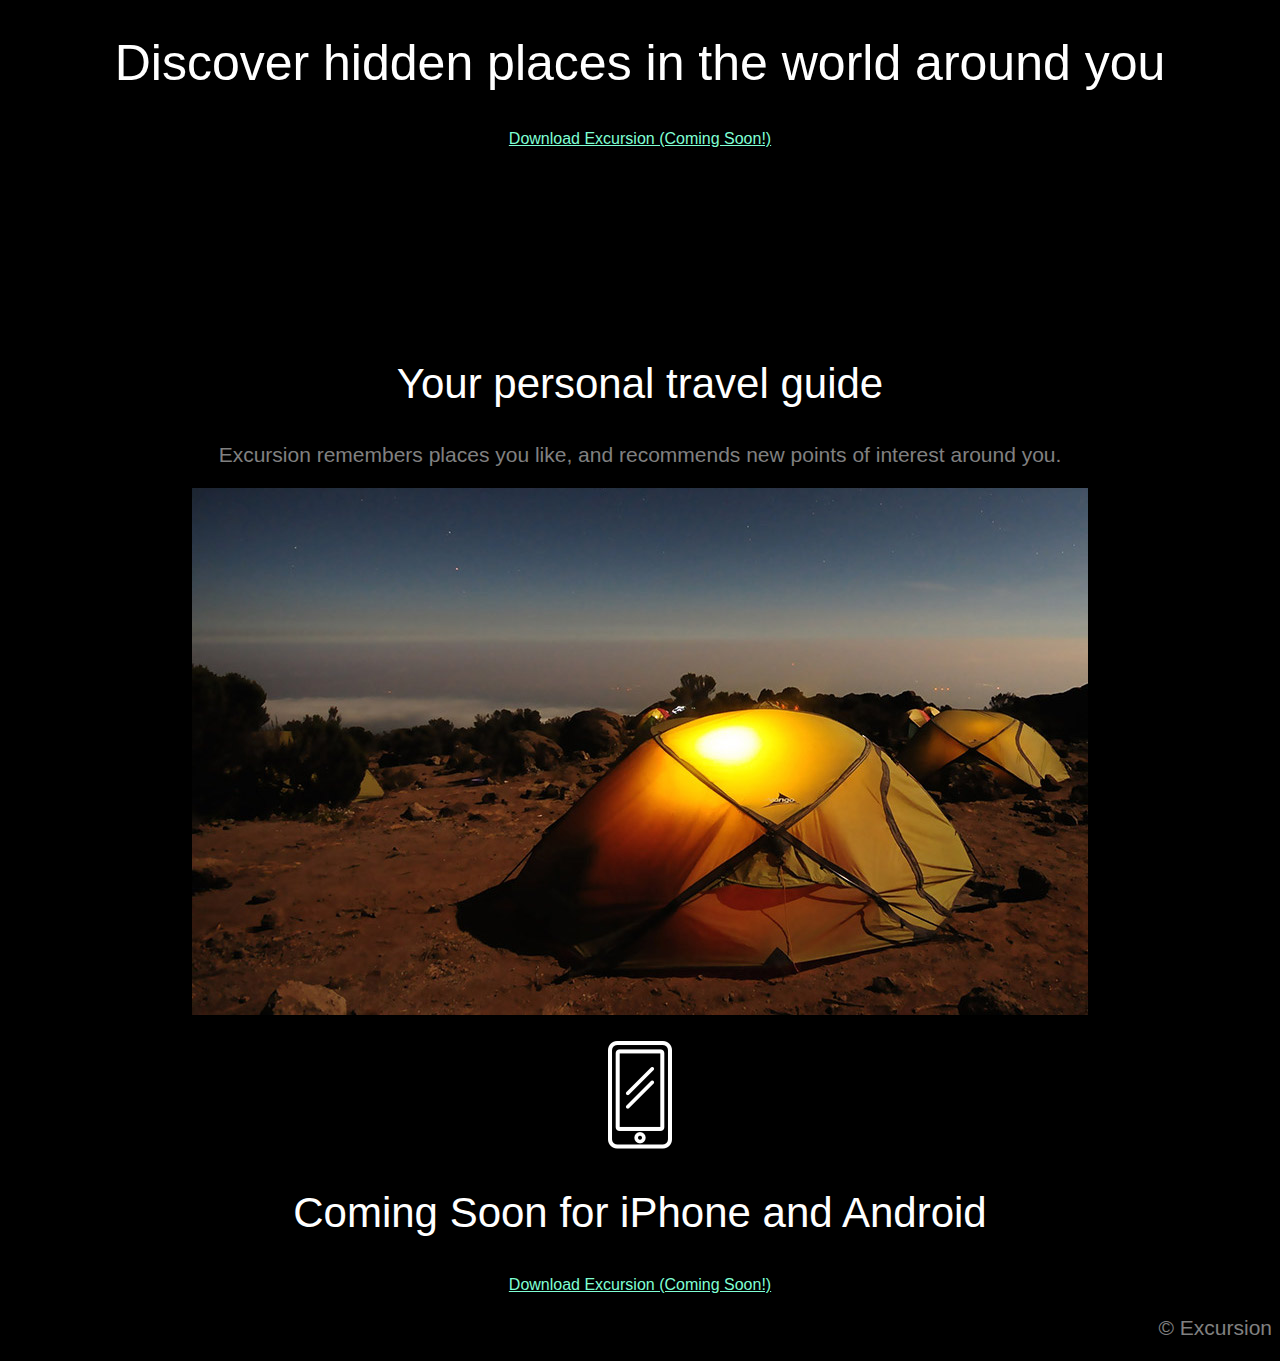
==== index.html @ 59564e3f "correct filepath for images and videos" ====
<!DOCTYPE html>
<html>

<head>
  <meta charset="utf-8" />
  <title>Excursion</title>
  <link href="./resources/css/style.css" rel="stylesheet" type="text/css" />
</head>

<body>
  <div id="header">
    <h1>Discover hidden places in the world around you</h1>
    <p class="download">
      <a href="#">Download Excursion (Coming Soon!)</a>
    </p>
  </div>
  <p>
    <video id="appvideo" src="./resources/videos/excursion.mp4" autoplay loop>Video Not Supported.</video>
  </p>
  <div id="camp">
    <h2>Your personal travel guide</h2>
    <p>Excursion remembers places you like, and recommends new points of interest around you.</p>
    <p>
      <img src="./resources/images/camp.jpg" alt="image of tent under night sky" />
    </p>
  </div>
  <p>
    <img src="./resources/images/phone.png" alt="icon of smartphone" />
  </p>
  <h2>Coming Soon for iPhone and Android</h2>
  <p class="download">
    <a href="#">Download Excursion (Coming Soon!)</a>
  </p>
  <p id="footer">© Excursion</p>

</body>

</html>
---- resources/css/style.css ----
body {
    background-color: black;
    text-align: center;
    color: white;
    font-family: Verdana, sans-serif;
}

#header h1 {
    font-weight: normal;
    font-size: 50px;
}

.download a {
    color: Aquamarine;
    background-color: black;
    font-size: 16px;
    text-decoration: underline;
}

h2 {
    font-weight: 300;
    font-size: 42px;
}

p {
    color: gray;
    background-color: black;
    font-size: 21px;
    font-weight: normal;
}

#footer {
    text-align: right;
}
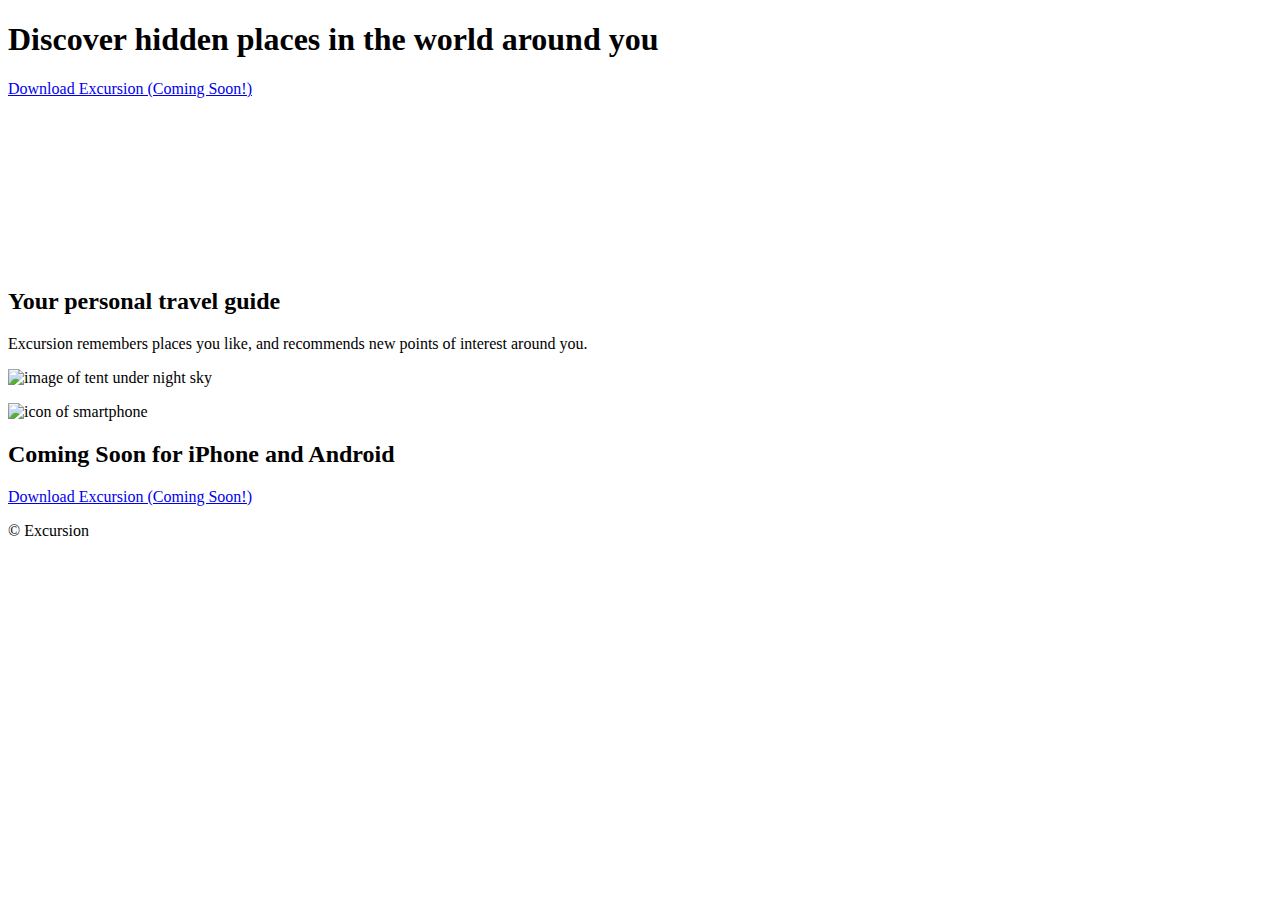
==== commit f03de804: "correct filepath for images/video/css" ====
--- a/index.html
+++ b/index.html
@@ -4,7 +4,7 @@
 <head>
   <meta charset="utf-8" />
   <title>Excursion</title>
-  <link href="./resources/css/style.css" rel="stylesheet" type="text/css" />
+  <link href="excursion/resources/css/style.css" rel="stylesheet" type="text/css" />
 </head>
 
 <body>
@@ -15,17 +15,17 @@
     </p>
   </div>
   <p>
-    <video id="appvideo" src="./resources/videos/excursion.mp4" autoplay loop>Video Not Supported.</video>
+    <video id="appvideo" src="excursion/resources/videos/excursion.mp4" autoplay loop>Video Not Supported.</video>
   </p>
   <div id="camp">
     <h2>Your personal travel guide</h2>
     <p>Excursion remembers places you like, and recommends new points of interest around you.</p>
     <p>
-      <img src="./resources/images/camp.jpg" alt="image of tent under night sky" />
+      <img src="excursion/resources/images/camp.jpg" alt="image of tent under night sky" />
     </p>
   </div>
   <p>
-    <img src="./resources/images/phone.png" alt="icon of smartphone" />
+    <img src="excursion/resources/images/phone.png" alt="icon of smartphone" />
   </p>
   <h2>Coming Soon for iPhone and Android</h2>
   <p class="download">
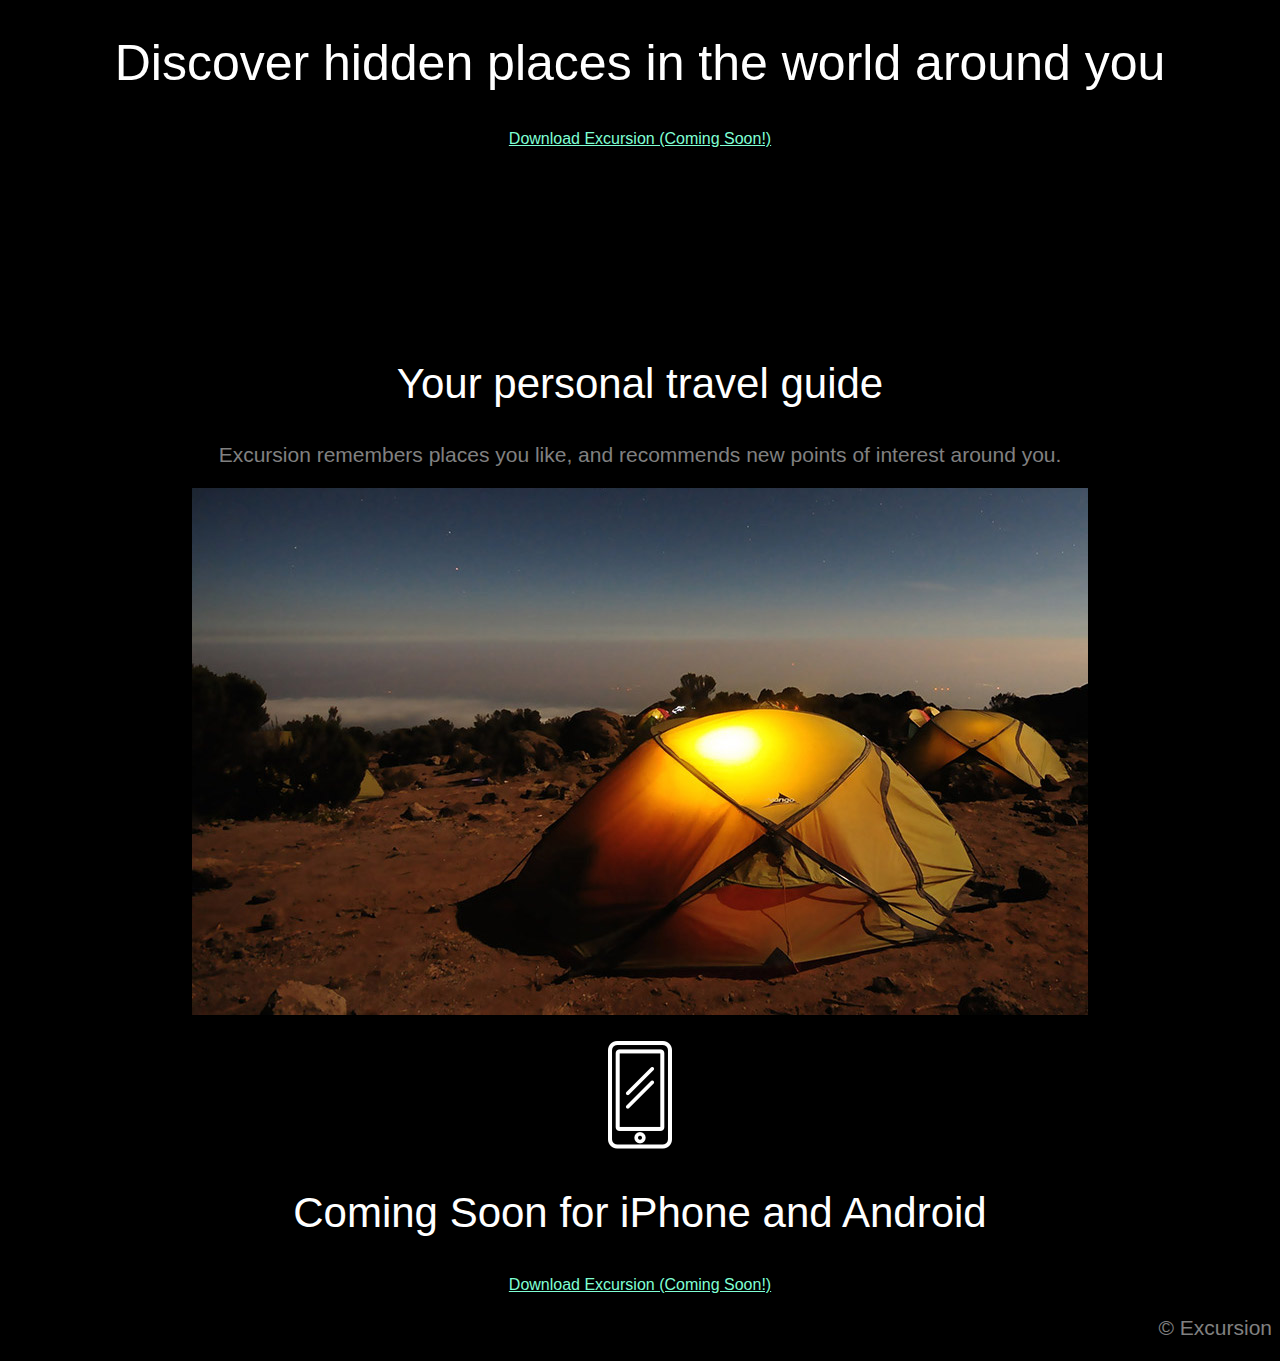
==== commit 8fb7c57a: "frustrating links in Github" ====
--- a/index.html
+++ b/index.html
@@ -4,7 +4,7 @@
 <head>
   <meta charset="utf-8" />
   <title>Excursion</title>
-  <link href="excursion/resources/css/style.css" rel="stylesheet" type="text/css" />
+  <link href="/resources/css/style.css" rel="stylesheet" type="text/css" />
 </head>
 
 <body>
@@ -15,17 +15,17 @@
     </p>
   </div>
   <p>
-    <video id="appvideo" src="excursion/resources/videos/excursion.mp4" autoplay loop>Video Not Supported.</video>
+    <video id="appvideo" src="/resources/videos/excursion.mp4" autoplay loop>Video Not Supported.</video>
   </p>
   <div id="camp">
     <h2>Your personal travel guide</h2>
     <p>Excursion remembers places you like, and recommends new points of interest around you.</p>
     <p>
-      <img src="excursion/resources/images/camp.jpg" alt="image of tent under night sky" />
+      <img src="/resources/images/camp.jpg" alt="image of tent under night sky" />
     </p>
   </div>
   <p>
-    <img src="excursion/resources/images/phone.png" alt="icon of smartphone" />
+    <img src="/resources/images/phone.png" alt="icon of smartphone" />
   </p>
   <h2>Coming Soon for iPhone and Android</h2>
   <p class="download">
--- a/resources/css/style.css
+++ b/resources/css/style.css
@@ -0,0 +1,34 @@
+body {
+    background-color: black;
+    text-align: center;
+    color: white;
+    font-family: Verdana, sans-serif;
+}
+
+#header h1 {
+    font-weight: normal;
+    font-size: 50px;
+}
+
+.download a {
+    color: Aquamarine;
+    background-color: black;
+    font-size: 16px;
+    text-decoration: underline;
+}
+
+h2 {
+    font-weight: 300;
+    font-size: 42px;
+}
+
+p {
+    color: gray;
+    background-color: black;
+    font-size: 21px;
+    font-weight: normal;
+}
+
+#footer {
+    text-align: right;
+}
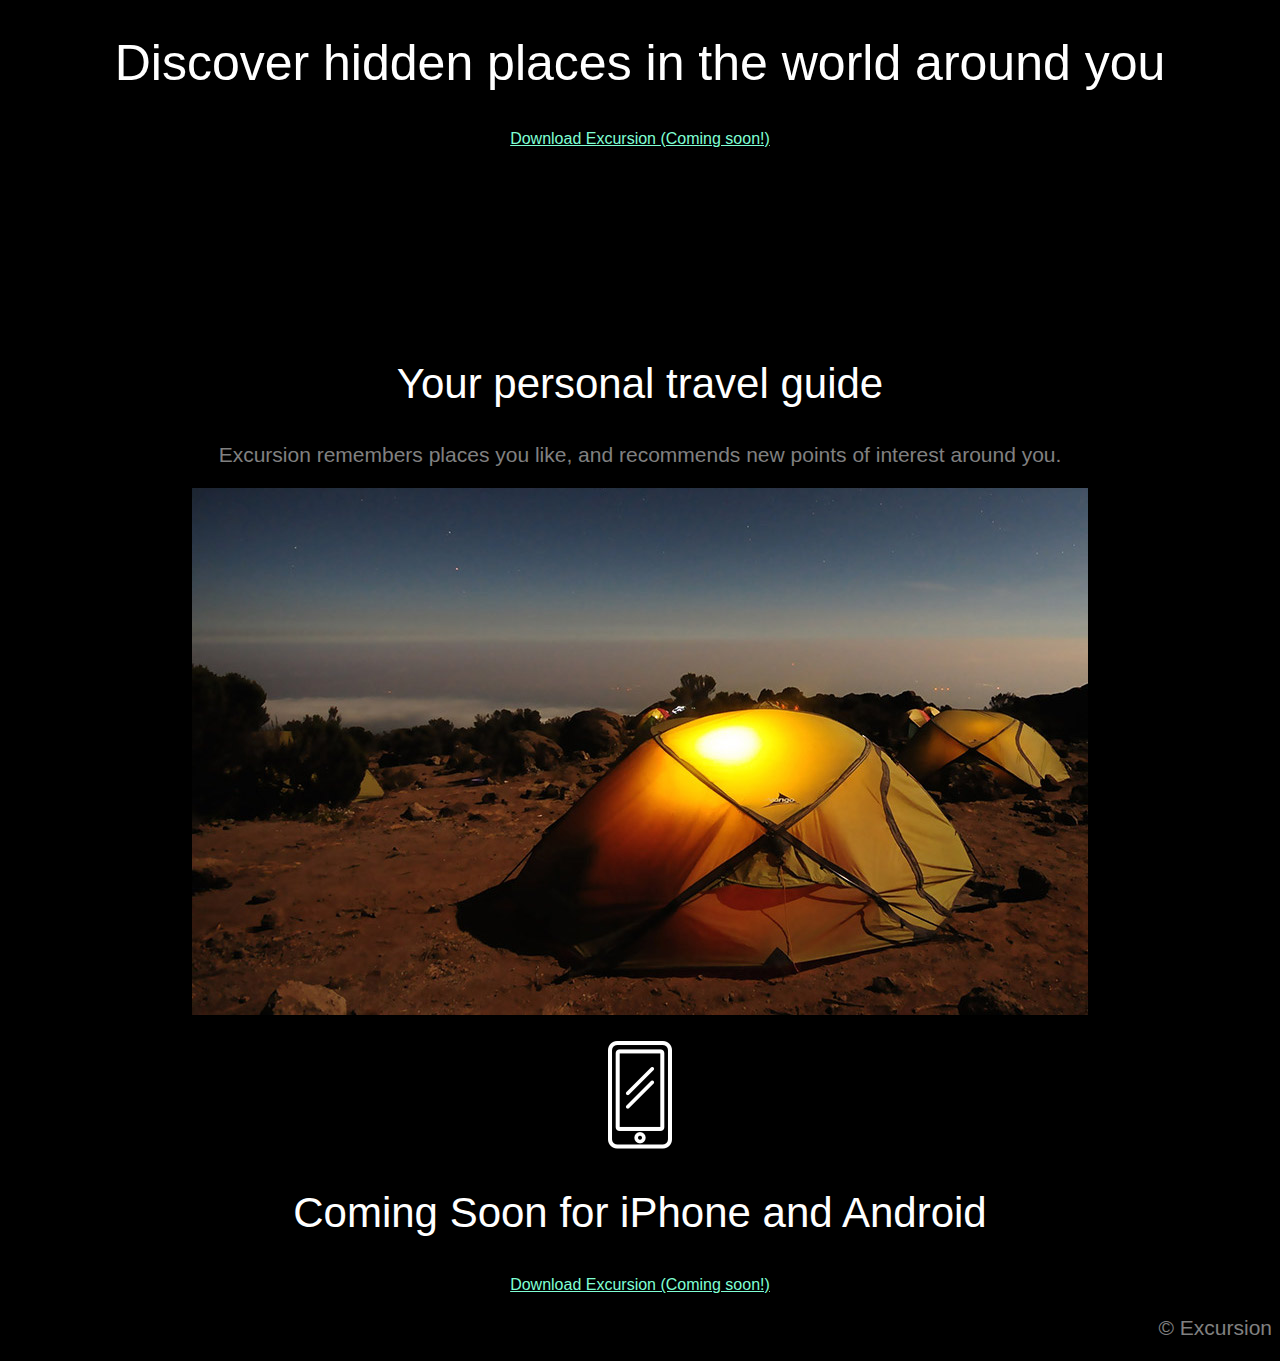
==== commit fe9a39c8: "updated code for clarity" ====
--- a/index.html
+++ b/index.html
@@ -1,38 +1,48 @@
 <!DOCTYPE html>
 <html>
 
-<head>
-  <meta charset="utf-8" />
-  <title>Excursion</title>
-  <link href="/resources/css/style.css" rel="stylesheet" type="text/css" />
-</head>
+    <head>
 
-<body>
-  <div id="header">
-    <h1>Discover hidden places in the world around you</h1>
-    <p class="download">
-      <a href="#">Download Excursion (Coming Soon!)</a>
-    </p>
-  </div>
-  <p>
-    <video id="appvideo" src="/resources/videos/excursion.mp4" autoplay loop>Video Not Supported.</video>
-  </p>
-  <div id="camp">
-    <h2>Your personal travel guide</h2>
-    <p>Excursion remembers places you like, and recommends new points of interest around you.</p>
-    <p>
-      <img src="/resources/images/camp.jpg" alt="image of tent under night sky" />
-    </p>
-  </div>
-  <p>
-    <img src="/resources/images/phone.png" alt="icon of smartphone" />
-  </p>
-  <h2>Coming Soon for iPhone and Android</h2>
-  <p class="download">
-    <a href="#">Download Excursion (Coming Soon!)</a>
-  </p>
-  <p id="footer">© Excursion</p>
+        <meta charset="utf-8"/>
+        <title>Excursion</title>
+        <link href="/resources/css/style.css" rel="stylesheet" type="text/css"/>
 
-</body>
+    </head>
+
+    <body>
+
+        <div id="head">
+            <h1>Discover hidden places in the world around you</h1>
+            <p class="download">
+                <a href="#">Download Excursion (Coming soon!)</a>
+            </p>
+        </div>
+
+        <div id="appvideo">
+            <p>
+                <video src="/resources/videos/excursion.mp4" autoplay loop>Video Not Supported.</video>
+            </p>
+        </div>
+
+        <div id="camp">
+            <h2>Your personal travel guide</h2>
+            <p>Excursion remembers places you like, and recommends new points of interest around you.</p>
+            <p>
+                <img src="/resources/images/camp.jpg" alt="image of tent under night sky"/>
+            </p>
+            <p>
+                <img src="/resources/images/phone.png" alt="icon of smartphone"/>
+            </p>
+            <h2>Coming Soon for iPhone and Android</h2>
+            <p class="download">
+                <a href="#">Download Excursion (Coming soon!)</a>
+            </p>
+        </div>
+
+        <div id="foot">
+            <p>&copy; Excursion</p>
+        </div>
+
+    </body>
 
 </html>
--- a/resources/css/style.css
+++ b/resources/css/style.css
@@ -5,7 +5,7 @@
     font-family: Verdana, sans-serif;
 }
 
-#header h1 {
+#head h1 {
     font-weight: normal;
     font-size: 50px;
 }
@@ -17,7 +17,7 @@
     text-decoration: underline;
 }
 
-h2 {
+#camp h2 {
     font-weight: 300;
     font-size: 42px;
 }
@@ -29,6 +29,6 @@
     font-weight: normal;
 }
 
-#footer {
+#foot {
     text-align: right;
 }
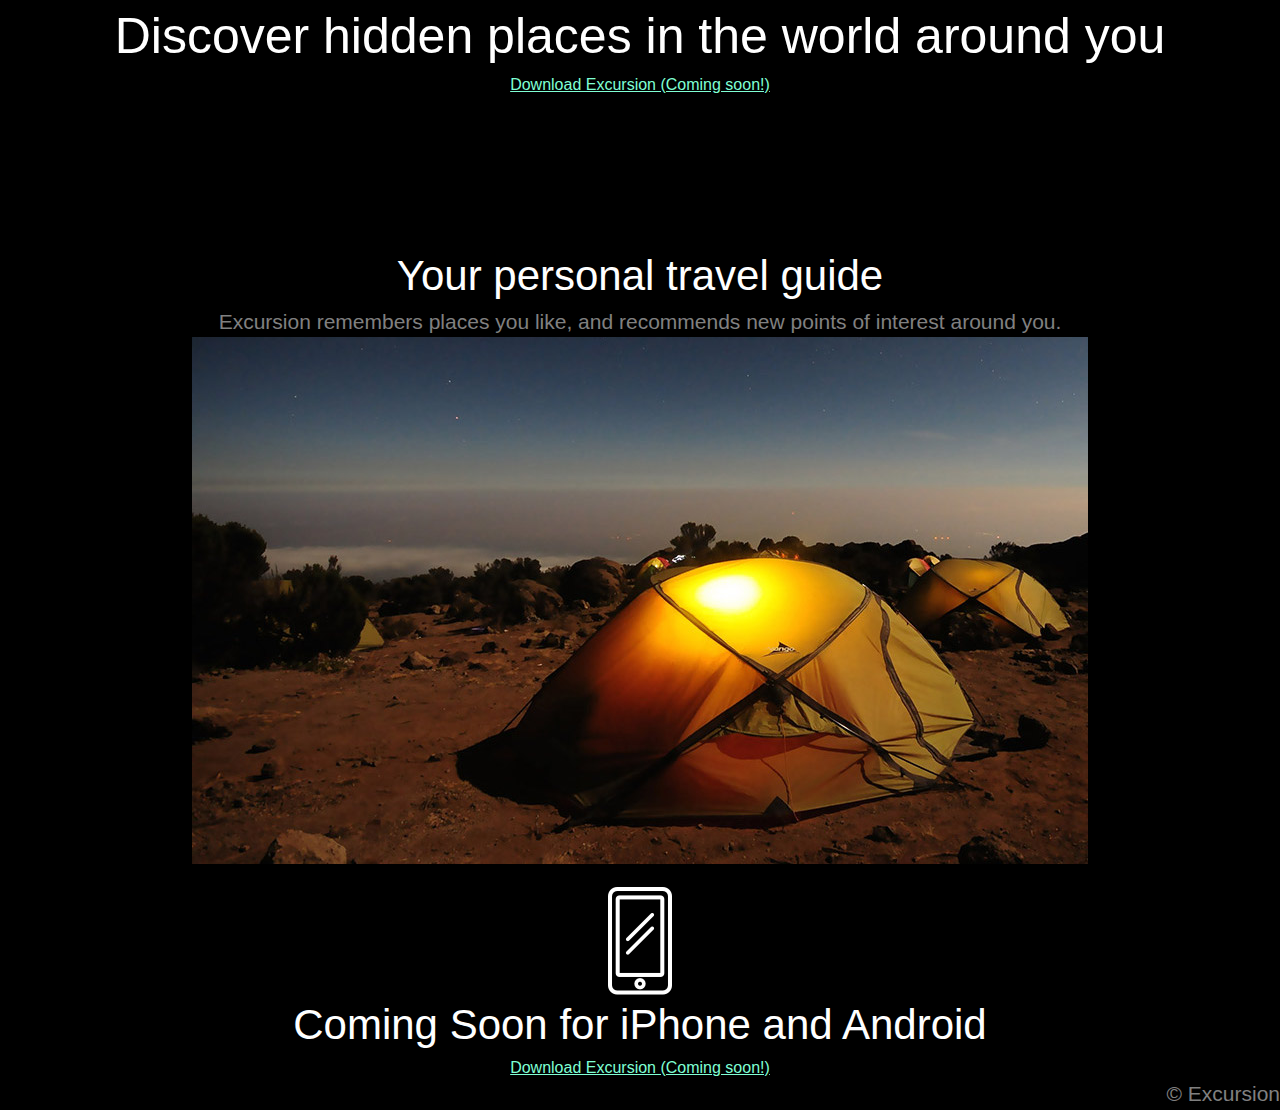
==== commit b28c6313: "cleaned up code" ====
--- a/index.html
+++ b/index.html
@@ -1,48 +1,39 @@
 <!DOCTYPE html>
 <html>
 
-    <head>
+  <head>
+    <meta charset="utf-8"/>
+    <meta name="viewport" content="width=device-width, initial-scale=1">
+    <link href="./resources/css/reset.css" rel="stylesheet">
+    <link href="./resources/css/style.css" rel="stylesheet">
+    <title>Excursion</title>
+  </head>
 
-        <meta charset="utf-8"/>
-        <title>Excursion</title>
-        <link href="/resources/css/style.css" rel="stylesheet" type="text/css"/>
+  <body>
 
-    </head>
+    <header>
+      <h1>Discover hidden places in the world around you</h1>
+      <a class="download" href="#">Download Excursion (Coming soon!)</a>
+    </header>
 
-    <body>
+    <section id="appvideo">
+      <video src="./resources/videos/excursion.mp4" autoplay loop>Video not supported.</video>
+    </section>
 
-        <div id="head">
-            <h1>Discover hidden places in the world around you</h1>
-            <p class="download">
-                <a href="#">Download Excursion (Coming soon!)</a>
-            </p>
-        </div>
+    <section id="camp">
+      <h2>Your personal travel guide</h2>
+      <p>Excursion remembers places you like, and recommends new points of interest around you.</p>
+      <img src="./resources/images/camp.jpg" alt="image of tent under night sky"/>
+      <br/>
+      <img src="./resources/images/phone.png" alt="icon of smartphone"/>
+      <h2>Coming Soon for iPhone and Android</h2>
+      <a class="download" href="#">Download Excursion (Coming soon!)</a>
+    </section>
 
-        <div id="appvideo">
-            <p>
-                <video src="/resources/videos/excursion.mp4" autoplay loop>Video Not Supported.</video>
-            </p>
-        </div>
+    <footer>
+      <p>&copy; Excursion</p>
+    </footer>
 
-        <div id="camp">
-            <h2>Your personal travel guide</h2>
-            <p>Excursion remembers places you like, and recommends new points of interest around you.</p>
-            <p>
-                <img src="/resources/images/camp.jpg" alt="image of tent under night sky"/>
-            </p>
-            <p>
-                <img src="/resources/images/phone.png" alt="icon of smartphone"/>
-            </p>
-            <h2>Coming Soon for iPhone and Android</h2>
-            <p class="download">
-                <a href="#">Download Excursion (Coming soon!)</a>
-            </p>
-        </div>
-
-        <div id="foot">
-            <p>&copy; Excursion</p>
-        </div>
-
-    </body>
+  </body>
 
 </html>
--- a/resources/css/style.css
+++ b/resources/css/style.css
@@ -1,34 +1,45 @@
+* {
+    margin-top: 21px;
+}
+
 body {
     background-color: black;
-    text-align: center;
     color: white;
     font-family: Verdana, sans-serif;
+    line-height: 1.45;
+    text-align: center;
 }
 
-#head h1 {
-    font-weight: normal;
-    font-size: 50px;
+img, video {
+    display: block;
+    margin: 0 auto;
 }
 
-.download a {
+p {
+    background-color: black;
+    color: gray;
+    font-size: 21px;
+    font-weight: normal;
+}
+
+h1 {
+    font-size: 50px;
+    font-weight: normal;
+}
+
+a {
+    background-color: black;
     color: Aquamarine;
-    background-color: black;
+    display: block;
     font-size: 16px;
     text-decoration: underline;
 }
 
-#camp h2 {
+h2 {
+    font-size: 42px;
     font-weight: 300;
-    font-size: 42px;
 }
 
-p {
-    color: gray;
-    background-color: black;
-    font-size: 21px;
-    font-weight: normal;
-}
-
-#foot {
+footer {
     text-align: right;
 }
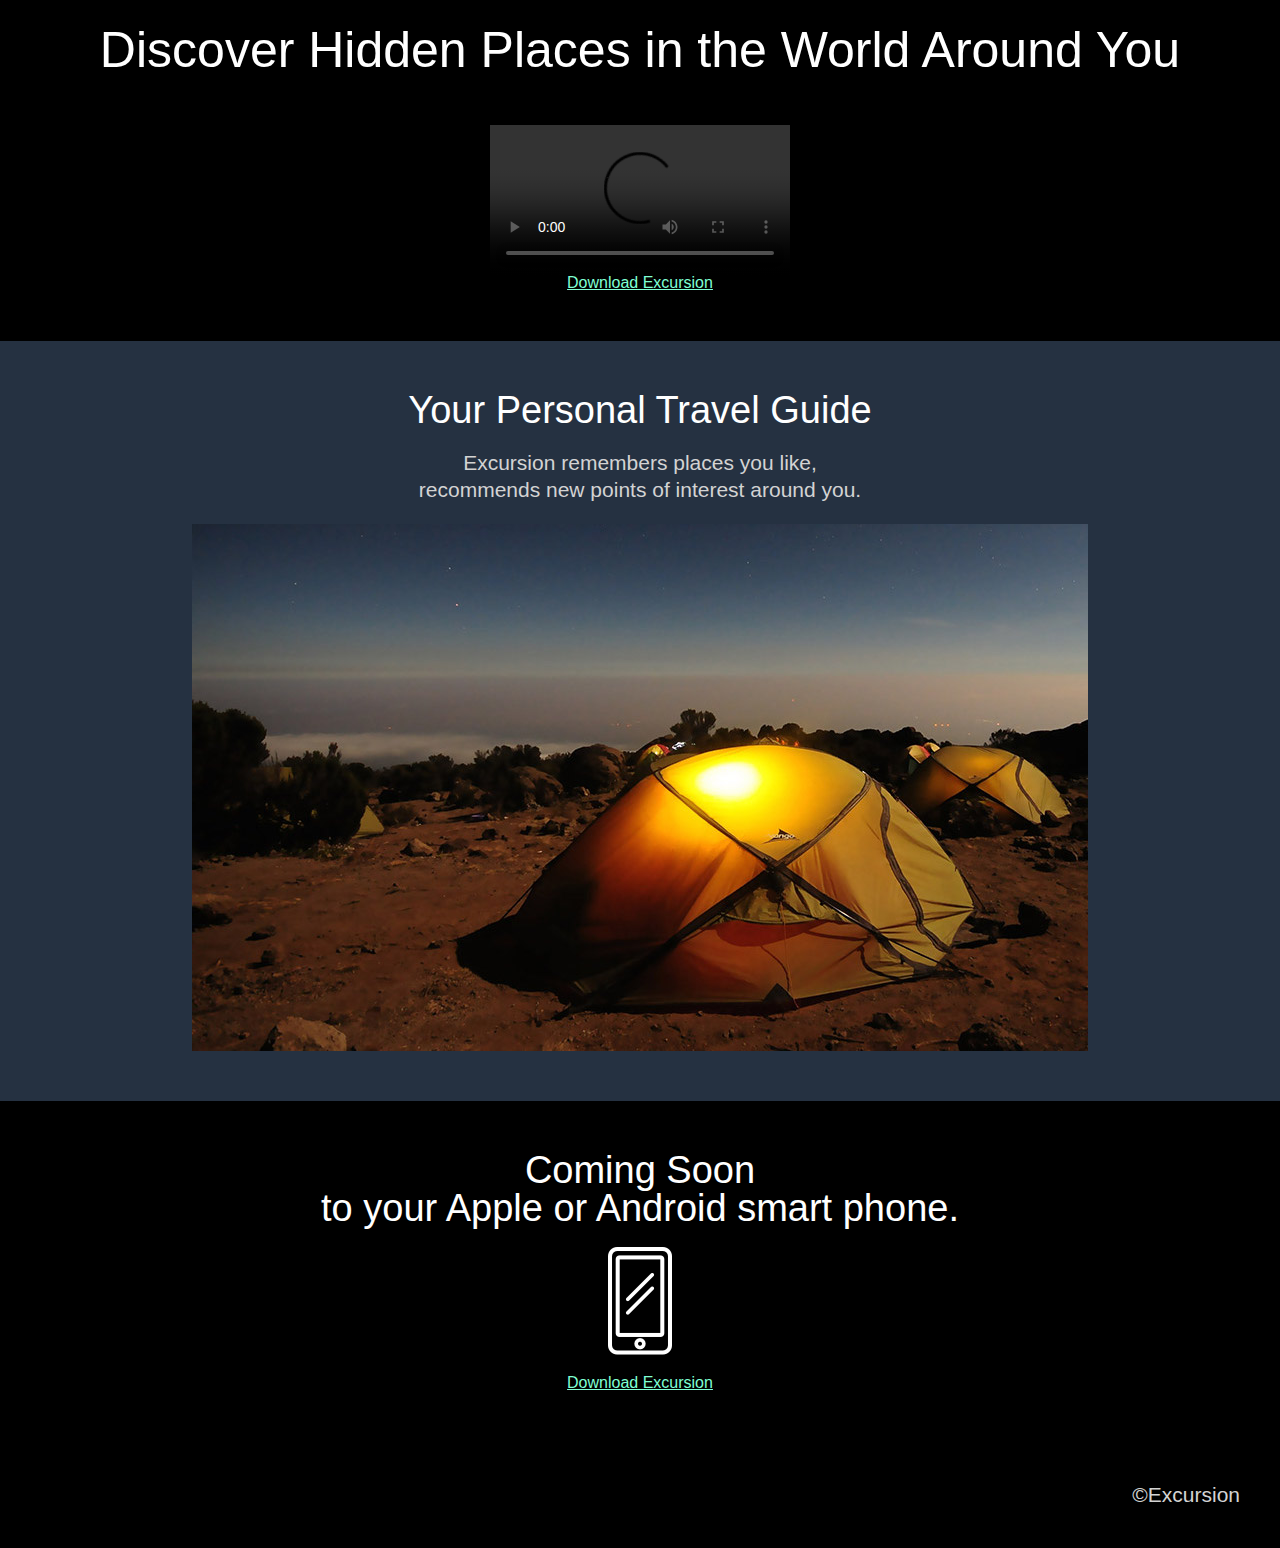
==== commit c67d2fed: "Add files via upload" ====
--- a/index.html
+++ b/index.html
@@ -1,39 +1,42 @@
 <!DOCTYPE html>
-<html>
+<html lang="en">
+<head>
+    <meta charset="utf-8">
 
-  <head>
-    <meta charset="utf-8"/>
+    <title>Excursion | Codecademy: Practice Project 1</title>
+
+    <meta http-equiv="content-type" content="text/html; charset=ISO-8859-1">
     <meta name="viewport" content="width=device-width, initial-scale=1">
-    <link href="./resources/css/reset.css" rel="stylesheet">
-    <link href="./resources/css/style.css" rel="stylesheet">
-    <title>Excursion</title>
-  </head>
 
-  <body>
+    <link rel="stylesheet" type="text/css" href="./resources/css/ccreset.css">
+    <link rel="stylesheet" type="text/css" media="screen" href="./resources/css/style.css">
+</head>
 
+<body>
     <header>
-      <h1>Discover hidden places in the world around you</h1>
-      <a class="download" href="#">Download Excursion (Coming soon!)</a>
+        <h1>Discover Hidden Places in the World Around You</h1>
     </header>
 
     <section id="appvideo">
-      <video src="./resources/videos/excursion.mp4" autoplay loop>Video not supported.</video>
+        <video src="./resources/videos/excursion.mp4" preload loop controls>Sorry, this video format is not supported in this browser.</video>
+        <a href="#download">Download Excursion</a>
     </section>
 
     <section id="camp">
-      <h2>Your personal travel guide</h2>
-      <p>Excursion remembers places you like, and recommends new points of interest around you.</p>
-      <img src="./resources/images/camp.jpg" alt="image of tent under night sky"/>
-      <br/>
-      <img src="./resources/images/phone.png" alt="icon of smartphone"/>
-      <h2>Coming Soon for iPhone and Android</h2>
-      <a class="download" href="#">Download Excursion (Coming soon!)</a>
+        <h2>Your Personal Travel Guide</h2>
+        <p>Excursion remembers places you like,
+        <br/> recommends new points of interest around you.</p>
+        <img src="./resources/images/camp.jpg" alt="image of tent under night sky"/>
+    </section>
+
+    <section id="download">
+        <h2>Coming Soon <br /> to your Apple or Android smart phone.</h2>
+        <img src="./resources/images/phone.png" alt="icon of smartphone"/>
+        <a class="link" href="#">Download Excursion</a>
     </section>
 
     <footer>
-      <p>&copy; Excursion</p>
+        <p>&copy;Excursion</p>
     </footer>
-
-  </body>
-
+</body>
 </html>
--- a/resources/css/ccreset.css
+++ b/resources/css/ccreset.css
@@ -0,0 +1,30 @@
+/* Codecademy Reset.css */
+
+* {
+  margin: 0;
+  padding: 0;
+  box-sizing: border-box;
+}
+
+*:focus {
+  outline: none;
+}
+
+html {
+  box-sizing: inherit;
+  font-size: inherit;
+  color: inherit;
+}
+
+h1, h2, h3, h4, h5 {
+  display: block;
+  font-weight: 400;
+}
+
+li, span, p, a, h1, h2, h3, h4, h5 {
+  line-height: 1;
+}
+
+a {
+  text-decoration: none;
+}
--- a/resources/css/style.css
+++ b/resources/css/style.css
@@ -1,13 +1,18 @@
-* {
-    margin-top: 21px;
-}
-
 body {
+    margin-top: 25px;
     background-color: black;
     color: white;
     font-family: Verdana, sans-serif;
     line-height: 1.45;
     text-align: center;
+}
+section {
+    padding: 50px 0;
+}
+
+#camp {
+    padding: 50px;
+    background-color: #253141;
 }
 
 img, video {
@@ -16,10 +21,15 @@
 }
 
 p {
-    background-color: black;
-    color: gray;
+    color: lightgray;
     font-size: 21px;
     font-weight: normal;
+    line-height: 1.3;
+    padding: 20px;
+}
+
+br {
+    line-height: 1.5;
 }
 
 h1 {
@@ -36,10 +46,14 @@
 }
 
 h2 {
-    font-size: 42px;
-    font-weight: 300;
+    font-size: 38px;
+}
+
+#download h2, #download img {
+    margin-bottom: 20px;
 }
 
 footer {
     text-align: right;
+    padding: 20px;
 }
